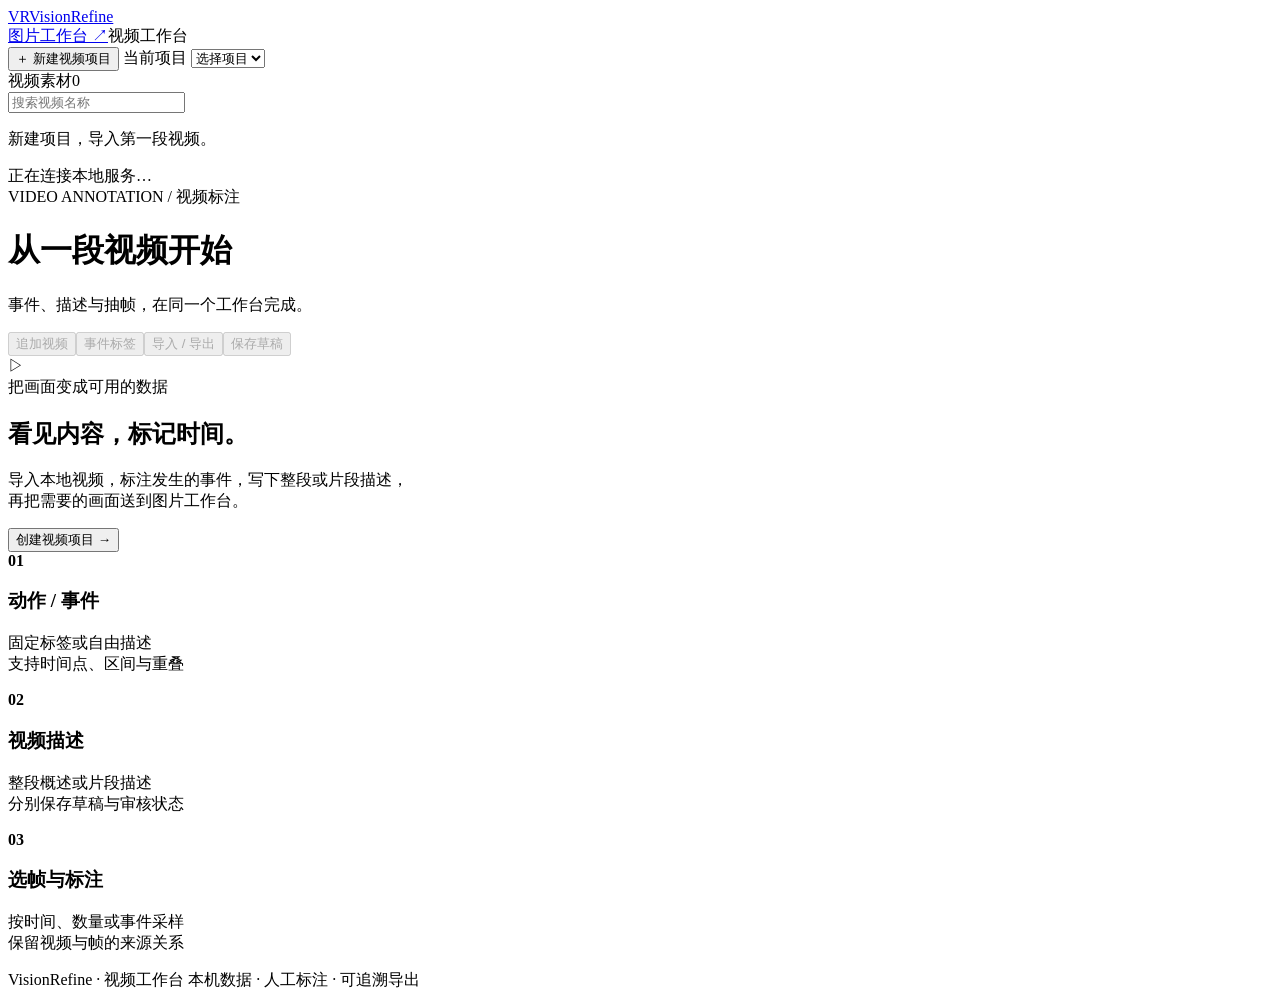
==== visionrefine/static/video.html @ b17d9d08 "feat: add video annotation workspace and paged project browsing Add temporal events, captions, exact" ====
<!doctype html>
<html lang="zh-CN">
<head>
  <meta charset="utf-8">
  <meta name="viewport" content="width=device-width, initial-scale=1">
  <title>视频标注 · VisionRefine</title>
  <link rel="stylesheet" href="/assets/video.css?v=2">
  <script src="/assets/video-segmentation-canvas.js?v=2" defer></script>
  <script src="/assets/video-segmentation.js?v=2" defer></script>
  <script src="/assets/video.js?v=2" defer></script>
</head>
<body>
<div class="app-shell">
  <aside class="sidebar">
    <a class="brand" href="/" data-leave><span class="brand-mark">VR</span>VisionRefine</a>
    <div class="workspace-switch"><a href="/" data-leave>图片工作台 ↗</a><span>视频工作台</span></div>
    <button id="newProject" class="primary full">＋ 新建视频项目</button>
    <label class="nav-label" for="projectSelect">当前项目</label>
    <select id="projectSelect" aria-label="切换视频项目"><option value="">选择项目</option></select>
    <div class="side-heading"><span>视频素材</span><span id="videoCount">0</span></div>
    <input type="search" id="videoSearch" placeholder="搜索视频名称" aria-label="搜索视频名称">
    <nav id="videoList" class="video-list" aria-label="视频列表"><p class="side-empty">新建项目，导入第一段视频。</p></nav>
    <div class="sidebar-foot"><span class="status-dot"></span><span id="connectionStatus">正在连接本地服务…</span></div>
  </aside>
  <main>
    <header class="topbar">
      <div><div class="eyebrow">VIDEO ANNOTATION / 视频标注</div><h1 id="projectTitle">从一段视频开始</h1><p id="projectSubtitle">事件、描述与抽帧，在同一个工作台完成。</p></div>
      <div class="toolbar"><button class="secondary project-action" id="appendVideos" disabled>追加视频</button><button class="secondary project-action" id="manageLabels" disabled>事件标签</button><button class="secondary project-action" id="transfer" disabled>导入 / 导出</button><button class="primary" id="save" disabled>保存草稿</button></div>
    </header>
    <div id="notice" class="notice" role="status" aria-live="polite" hidden></div>
    <section id="welcome" class="welcome">
      <div class="welcome-icon" aria-hidden="true">▷</div><span class="eyebrow">把画面变成可用的数据</span><h2>看见内容，标记时间。</h2><p>导入本地视频，标注发生的事件，写下整段或片段描述，<br>再把需要的画面送到图片工作台。</p>
      <button class="primary" id="welcomeCreate">创建视频项目 →</button>
      <div class="feature-grid"><div><b>01</b><h3>动作 / 事件</h3><p>固定标签或自由描述<br>支持时间点、区间与重叠</p></div><div><b>02</b><h3>视频描述</h3><p>整段概述或片段描述<br>分别保存草稿与审核状态</p></div><div><b>03</b><h3>选帧与标注</h3><p>按时间、数量或事件采样<br>保留视频与帧的来源关系</p></div></div>
    </section>
    <section id="workspace" class="workspace" hidden>
      <div class="work-main">
        <div class="asset-heading"><div><h2 id="videoTitle"></h2><span id="videoMeta" class="muted"></span></div><span id="saveState" class="save-state">已保存</span></div>
        <div class="player-stage" id="playerStage">
          <video id="player" controls preload="metadata" playsinline aria-label="视频播放器"></video>
          <img id="exactFrame" alt="当前精确帧" hidden>
          <canvas id="segmentationCanvas" aria-label="当前帧实例分割画布" tabindex="0" hidden></canvas>
          <span id="exactBadge" class="exact-badge" hidden>精确帧预览</span>
        </div>
        <div id="segCanvasTools" class="seg-canvas-tools" hidden>
          <div class="seg-tool-row"><button id="segPolygon" class="secondary" data-seg-tool="polygon">多边形</button><button id="segEdit" class="secondary" data-seg-tool="edit">顶点编辑</button><button id="segBrush" class="secondary" data-seg-tool="brush">画笔</button><button id="segErase" class="secondary" data-seg-tool="erase">橡皮擦</button><button id="segPan" class="secondary" data-seg-tool="pan">平移</button><label>画笔半径<input id="segRadius" type="number" min="1" max="256" value="12"> px</label><button id="segFit" class="text-button">适应画布</button><span id="segZoom" class="muted"></span></div>
          <div class="seg-tool-row"><button id="segFinish" class="secondary">完成轮廓 ↵</button><button id="segCancelDraft" class="secondary">取消轮廓</button><button id="segAppendContour" class="secondary">追加轮廓</button><button id="segDeleteVertex" class="secondary">删除顶点</button><button id="segDeleteContour" class="secondary">删除轮廓</button><button id="segUndo" class="secondary">撤销</button><button id="segRedo" class="secondary">重做</button></div>
          <div id="segCanvasStatus" class="hint" role="status">先创建对象，再在精确帧上描出可见轮廓。</div>
        </div>
        <div class="transport">
          <button id="previousFrame" class="secondary" title="上一帧（←）" aria-label="上一帧">⏮</button><button id="play" class="primary" title="播放 / 暂停（空格）">播放</button><button id="nextFrame" class="secondary" title="下一帧（→）" aria-label="下一帧">⏭</button>
          <span class="time-readout" id="timeReadout">00:00.000 / 00:00.000</span><span class="frame-readout" id="frameReadout">帧 —</span>
          <label class="inline-label">倍速<select id="speed" aria-label="播放速度"><option value="0.25">0.25×</option><option value="0.5">0.5×</option><option value="1" selected>1×</option><option value="1.5">1.5×</option><option value="2">2×</option></select></label>
          <label class="check"><input type="checkbox" id="loop">循环所选片段</label>
        </div>
        <section class="timeline-panel" aria-label="标注时间轴">
          <div class="timeline-heading"><span>时间轴</span><span class="muted">点击定位 · 拖动所选标注两端调整范围</span></div>
          <input id="seek" class="seek" type="range" min="0" max="1" step="0.001" value="0" aria-label="视频时间定位">
          <div id="ruler" class="ruler"></div><div id="timeline" class="timeline"></div>
        </section>
        <section class="records-panel">
          <div class="tabs" role="tablist" aria-label="标注类型"><button id="tabEvents" class="tab active" role="tab" aria-selected="true" aria-controls="recordsBody" data-tab="events">动作 / 事件 <span id="eventCount">0</span></button><button id="tabCaptions" class="tab" role="tab" aria-selected="false" aria-controls="recordsBody" data-tab="captions">视频描述 <span id="captionCount">0</span></button><button id="tabSegmentation" class="tab" role="tab" aria-selected="false" aria-controls="segmentationPanel" data-tab="segmentation">实例分割 <span id="segTrackCount">0</span></button><button id="tabFrames" class="tab" role="tab" aria-selected="false" aria-controls="recordsBody" data-tab="frames">抽帧标注</button></div>
          <div class="records-tools" id="recordTools"><div><button id="addRecord" class="secondary">＋ 添加事件</button><span id="taskReview" class="review-chip"></span></div><button class="text-button" id="reviewTask">确认事件审核完成</button></div>
          <div id="recordsBody" role="tabpanel" class="records-body"></div>
          <div id="segmentationPanel" class="segmentation-panel" hidden>
            <div class="seg-panel-head"><div><button id="segAddTrack" class="primary">＋ 新建对象</button><button id="segManageLabels" class="secondary">对象类别</button></div><span id="segOverallProgress" class="muted"></span></div>
            <p class="hint">只标注可见像素。完全遮挡或离开画面时记录状态；再次出现时继续使用同一对象 ID。未标注帧保持空缺。</p>
            <div id="segTrackList" class="seg-track-list"></div>
            <div class="seg-review-section"><h3>视频区间审核</h3><div class="seg-range-row"><label>起始帧<input id="segReviewStart" type="number" min="1" step="1" value="1"></label><label>结束帧<input id="segReviewEnd" type="number" min="1" step="1" value="1"></label><button id="segReviewRange" class="secondary">审核此区间</button></div><p class="hint">只有区间内所有活动对象逐帧有已审核分割，或明确标记为已审核遮挡／离开，才能确认。没有活动对象的区间可确认无对象。</p><div id="segReviewedRanges"></div></div>
          </div>
          <div id="framesPanel" class="frames-panel" hidden>
            <form id="sampleForm"><div class="sample-options"><label>采样方式<select id="sampleMode"><option value="current">当前精确帧</option><option value="interval">按时间间隔</option><option value="count">按目标数量</option><option value="events">事件边界帧</option></select></label><label class="sample-range" hidden>开始（秒）<input id="sampleStart" type="number" min="0" step="any" value="0"></label><label class="sample-range" hidden>结束（秒）<input id="sampleEnd" type="number" min="0" step="any" value="0"></label><label id="intervalField" hidden>间隔（秒）<input id="sampleInterval" type="number" min="0.000001" step="any" value="1"></label><label id="countField" hidden>目标数量<input id="sampleCount" type="number" min="1" max="500" value="8"></label><button class="secondary" type="submit">预览候选帧</button></div></form>
            <p class="hint">预览后选择需要的帧。事件边界采样使用已保存的事件，请先保存修改。</p>
            <div id="sampleSummary" class="sample-summary"></div><div id="sampleFrames" class="sample-frames"></div>
            <form id="extractForm" hidden><div class="extract-options"><label>图片标注任务<select id="extractTask"><option value="detection">目标检测</option><option value="instance_segmentation">实例分割</option></select></label><label>图片对象类别<input id="extractLabels" required placeholder="例如：人, 杯子（至少一个）"></label><button class="primary" type="submit">创建图片标注项目</button></div><label id="includeSegmentationField" class="check" hidden><input id="includeSegmentation" type="checkbox">带出这些帧已有的视频分割（作为待审核标注）</label><p class="hint">抽帧会保留视频来源和原始帧时间。图片对象类别与事件标签分别管理。</p></form>
          </div>
        </section>
      </div>
      <aside class="inspector"><div class="inspector-heading"><span class="eyebrow">ANNOTATION</span><h2 id="inspectorTitle">标注详情</h2></div><div id="inspectorBody"><div class="inspector-empty">选择一条标注，<br>或在当前时间添加新标注。</div></div><div class="keyboard-help"><span>快捷键</span><kbd>空格</kbd> 播放 / 暂停 <br><kbd>←</kbd><kbd>→</kbd> 逐帧定位 <br><kbd>Ctrl / ⌘</kbd> + <kbd>S</kbd> 保存草稿</div></aside>
    </section>
    <section class="jobs-panel" id="jobsPanel" hidden><details open><summary>后台任务 <span id="jobCount"></span><button id="refreshJobs" class="text-button" type="button">刷新</button></summary><div id="jobs"></div></details></section>
    <footer class="page-foot">VisionRefine · 视频工作台 <span>本机数据 · 人工标注 · 可追溯导出</span></footer>
  </main>
</div>
<dialog id="projectDialog"><form id="projectForm"><div class="dialog-heading"><div><span class="eyebrow">NEW PROJECT</span><h2>新建视频项目</h2></div><button class="icon-button" data-close type="button" aria-label="关闭">×</button></div><label>项目名称<input name="name" required maxlength="160" placeholder="例如：动作与事件数据集"></label><label>视频文件或目录路径<textarea name="paths" required rows="4" placeholder="/path/to/videos&#10;/path/to/another-video.mp4"></textarea><small>填写运行 VisionRefine 的机器上的路径，每行一个；目录会递归扫描。</small></label><label>初始事件标签（可选）<textarea name="labels" rows="2" placeholder="行走, 拿起物品, 开门"></textarea><small>逗号或换行分隔，也可以创建后导入标签文件。</small></label><label>默认数据划分<select name="split"><option value="unspecified">未指定</option><option value="train">训练集 train</option><option value="val">验证集 val</option><option value="test">测试集 test</option></select></label><div id="projectError" class="form-error" role="alert"></div><div class="dialog-actions"><button class="secondary" type="button" data-close>取消</button><button class="primary" type="submit">创建并导入视频</button></div></form></dialog>
<dialog id="appendDialog"><form id="appendForm"><div class="dialog-heading"><div><span class="eyebrow">IMPORT VIDEOS</span><h2>追加视频到当前项目</h2></div><button class="icon-button" data-close type="button" aria-label="关闭">×</button></div><label>视频文件或目录路径<textarea name="paths" required rows="5" placeholder="/path/to/videos&#10;/path/to/another-video.mp4"></textarea><small>每行一个本地路径。相同视频会按来源校验，任务进度显示在后台任务中。</small></label><div id="appendError" class="form-error" role="alert"></div><div class="dialog-actions"><button class="secondary" type="button" data-close>取消</button><button class="primary" type="submit">导入视频</button></div></form></dialog>
<dialog id="labelsDialog"><form id="labelsForm"><div class="dialog-heading"><div><span class="eyebrow">EVENT LABELS</span><h2 id="labelsDialogTitle">管理事件标签</h2></div><button class="icon-button" data-close type="button" aria-label="关闭">×</button></div><p class="hint">标签 ID 保持稳定，改名会同步显示在已有事件中。已被引用的标签不能直接删除。</p><div id="labelRows" class="label-rows"></div><div class="label-add"><input id="newLabelName" placeholder="新增事件标签" aria-label="新增事件标签"><button id="addLabel" class="secondary" type="button">＋ 添加</button></div><label>从文件导入<input id="labelsFile" type="file" accept=".txt,.json"><small>TXT 每行一个标签；JSON 为名称数组，或包含 name、color 的对象数组。</small></label><div id="labelPreview" class="import-preview" hidden></div><div id="labelsError" class="form-error" role="alert"></div><div class="dialog-actions"><button class="secondary" type="button" data-close>取消</button><button class="primary" type="submit">保存标签</button></div></form></dialog>
<dialog id="transferDialog"><div class="dialog-heading"><div><span class="eyebrow">DATA EXCHANGE</span><h2>导入 / 导出标注</h2></div><button class="icon-button" data-close type="button" aria-label="关闭">×</button></div><section><h3>导出原生 JSON</h3><p class="hint">保留事件与对象类别、视频与帧映射、事件、描述、对象分割和审核状态。使用已保存的数据，不包含视频文件。</p><label>导出范围<select id="exportPolicy"><option value="all">所有已保存标注（含草稿）</option><option value="reviewed">仅已审核标注</option></select></label><button id="export" class="primary">下载标注 JSON</button></section><section class="import-section"><h3>导入原生 JSON</h3><p class="hint">导入前核对素材匹配与标签。导入会更新匹配视频的标注，请先导出备份。</p><label>选择标注文件<input id="annotationsFile" type="file" accept=".json"></label><div id="annotationPreview" class="import-preview" hidden></div><button id="importAnnotations" class="secondary" disabled>确认导入到当前项目</button></section><div id="transferError" class="form-error" role="alert"></div></dialog>
<dialog id="segNewTrackDialog"><form id="segNewTrackForm"><div class="dialog-heading"><div><span class="eyebrow">VIDEO INSTANCE</span><h2>新建分割对象</h2></div><button class="icon-button" data-close type="button" aria-label="关闭">×</button></div><label>对象名称<input id="segNewName" required maxlength="160" placeholder="例如：人物 01"></label><label>对象类别<select id="segNewLabel" required></select></label><div class="seg-range-row"><label>起始帧<input id="segNewStart" type="number" min="1" step="1" required></label><label>结束帧<input id="segNewEnd" type="number" min="1" step="1" required></label></div><p class="hint">范围包含两端。对象 ID 跨帧保持稳定；范围内尚未标注的帧不会自动生成轮廓。</p><div id="segNewError" class="form-error" role="alert"></div><div class="dialog-actions"><button class="secondary" data-close type="button">取消</button><button class="primary" type="submit">创建对象并标注当前帧</button></div></form></dialog>
<dialog id="unsavedDialog" class="small-dialog"><h2>还有未保存的标注</h2><p>离开当前视频前，请选择如何处理修改。</p><div class="dialog-actions"><button class="secondary" data-decision="cancel">继续编辑</button><button class="secondary danger" data-decision="discard">放弃修改</button><button class="primary" data-decision="save">保存并继续</button></div></dialog>
</body>
</html>
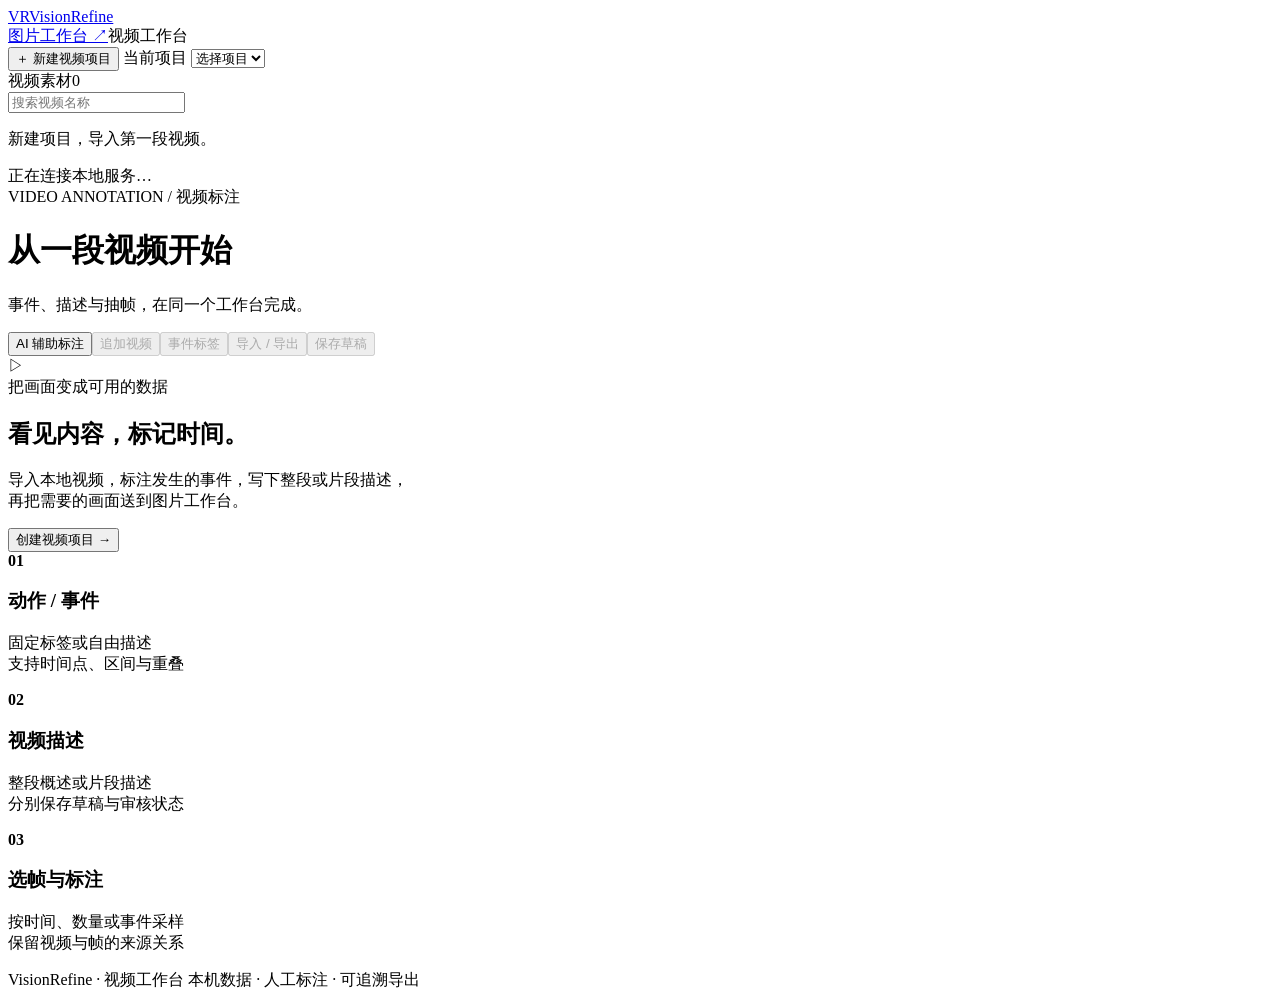
==== commit f30724f9: "feat: add V3 AI-assisted image and video annotation" ====
--- a/visionrefine/static/video.html
+++ b/visionrefine/static/video.html
@@ -5,6 +5,8 @@
   <meta name="viewport" content="width=device-width, initial-scale=1">
   <title>视频标注 · VisionRefine</title>
   <link rel="stylesheet" href="/assets/video.css?v=2">
+  <link rel="stylesheet" href="/assets/ai.css?v=3">
+  <script src="/assets/ai.js?v=3" defer></script>
   <script src="/assets/video-segmentation-canvas.js?v=2" defer></script>
   <script src="/assets/video-segmentation.js?v=2" defer></script>
   <script src="/assets/video.js?v=2" defer></script>
@@ -25,7 +27,7 @@
   <main>
     <header class="topbar">
       <div><div class="eyebrow">VIDEO ANNOTATION / 视频标注</div><h1 id="projectTitle">从一段视频开始</h1><p id="projectSubtitle">事件、描述与抽帧，在同一个工作台完成。</p></div>
-      <div class="toolbar"><button class="secondary project-action" id="appendVideos" disabled>追加视频</button><button class="secondary project-action" id="manageLabels" disabled>事件标签</button><button class="secondary project-action" id="transfer" disabled>导入 / 导出</button><button class="primary" id="save" disabled>保存草稿</button></div>
+      <div class="toolbar"><button class="secondary" id="videoAI">AI 辅助标注</button><button class="secondary project-action" id="appendVideos" disabled>追加视频</button><button class="secondary project-action" id="manageLabels" disabled>事件标签</button><button class="secondary project-action" id="transfer" disabled>导入 / 导出</button><button class="primary" id="save" disabled>保存草稿</button></div>
     </header>
     <div id="notice" class="notice" role="status" aria-live="polite" hidden></div>
     <section id="welcome" class="welcome">
